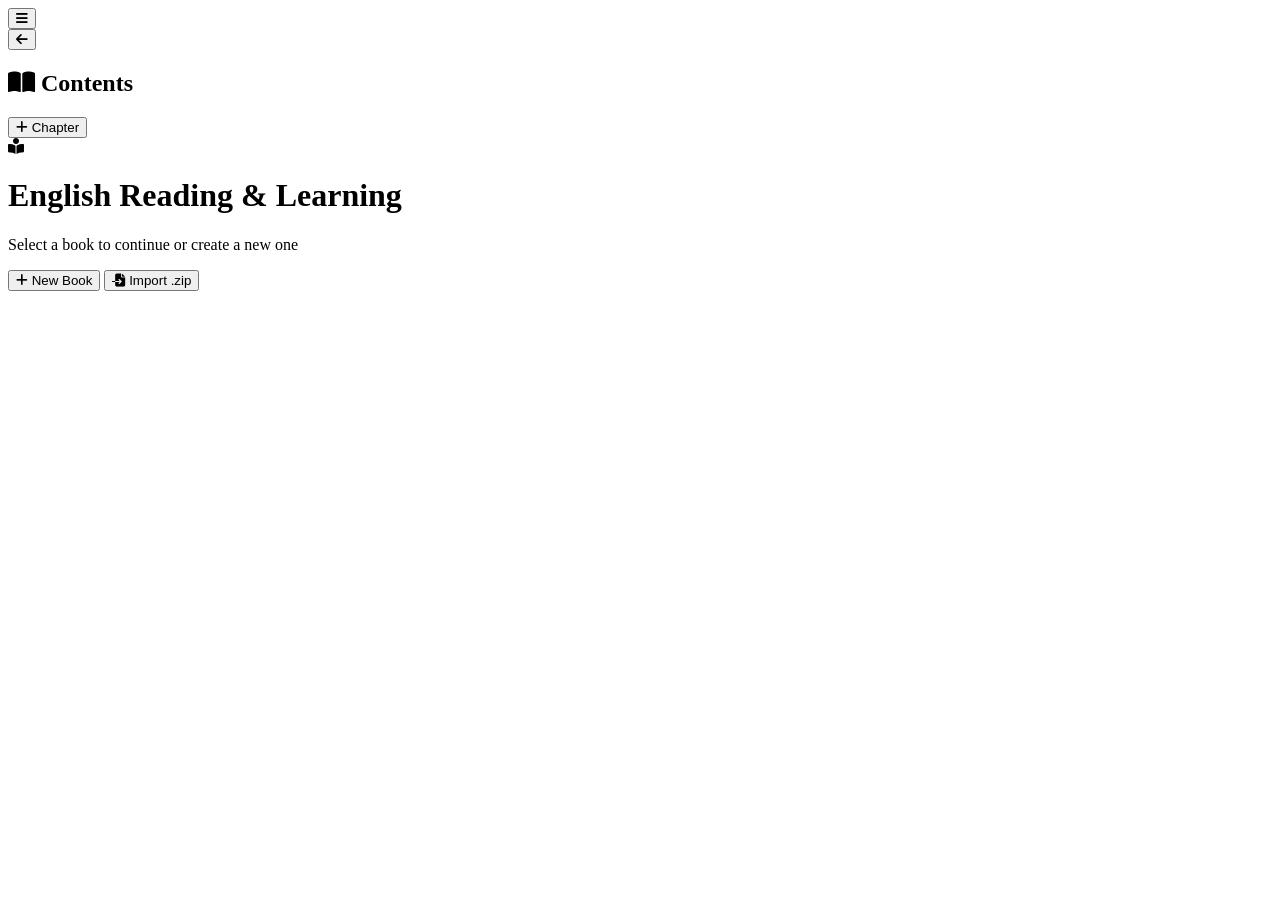
==== frontend/index.html @ adfd7f5e "- inprogress" ====
﻿<!DOCTYPE html>
<html lang="en">
<head>
  <meta charset="UTF-8">
  <meta name="viewport" content="width=device-width, initial-scale=1.0, maximum-scale=5.0, user-scalable=yes">
  <meta name="theme-color" content="#6366f1">
  <meta name="apple-mobile-web-app-capable" content="yes">
  <meta name="apple-mobile-web-app-status-bar-style" content="default">
  <title>English Reading & Learning</title>
  <link rel="preconnect" href="https://fonts.googleapis.com">
  <link rel="preconnect" href="https://fonts.gstatic.com" crossorigin>
  <link href="https://fonts.googleapis.com/css2?family=Inter:wght@400;500;600;700&family=Merriweather:wght@400;700&display=swap" rel="stylesheet">
  <link rel="stylesheet" href="/static/css/styles.css">
  <link rel="stylesheet" href="https://cdnjs.cloudflare.com/ajax/libs/font-awesome/6.5.1/css/all.min.css">
</head>
<body>

  <!-- Mobile Menu Toggle -->
  <button id="sidebar-toggle" class="sidebar-toggle" aria-label="Toggle Menu">
    <i class="fas fa-bars"></i>
  </button>

  <!-- Sync Status Indicator -->
  <div id="sync-status" class="sync-status" style="display:none;">
    <i class="fas fa-sync-alt fa-spin"></i>
    <span>Syncing...</span>
  </div>

  <!-- Sidebar Backdrop for Mobile -->
  <div id="sidebar-backdrop" class="sidebar-backdrop"></div>

  <!-- LEFT SIDEBAR: Table of Contents -->
  <aside id="sidebar" class="sidebar">
    <div class="sidebar-back-row">
      <button id="btn-sidebar-back-books" class="btn-sidebar-back" title="Back to book list">
        <i class="fas fa-arrow-left"></i> <span id="sidebar-book-name-label"></span>
      </button>
    </div>
    <div class="sidebar-header">
      <h2><i class="fas fa-book-open"></i> Contents</h2>
      <button id="btn-add-chapter" class="btn btn-sm btn-primary" title="Add Chapter">
        <i class="fas fa-plus"></i> Chapter
      </button>
    </div>
    <nav id="toc-tree" class="toc-tree"></nav>
  </aside>

  <!-- MAIN CONTENT -->
  <main id="main-content" class="main-content">
    <!-- Book List Screen (shown on startup) -->
    <div id="book-list-screen" class="welcome-screen">
      <i class="fas fa-book-reader welcome-icon"></i>
      <h1>English Reading & Learning</h1>
      <p>Select a book to continue or create a new one</p>
      <div class="book-list-actions">
        <button id="btn-new-book" class="btn btn-lg btn-primary"><i class="fas fa-plus"></i> New Book</button>
        <button id="btn-import-book" class="btn btn-lg btn-outline"><i class="fas fa-file-import"></i> Import .zip</button>
        <input type="file" id="input-import-zip" accept=".zip" style="display:none;">
      </div>
      <div id="book-list" class="book-list"></div>
    </div>

    <div id="welcome-screen" class="welcome-screen" style="display:none;">
      <div class="current-book-bar">
        <span id="current-book-name" class="current-book-name"></span>
        <button id="btn-rename-current-book" class="btn btn-outline btn-icon" title="Rename book"><i class="fas fa-pen"></i></button>
        <button id="btn-book-config" class="btn btn-outline" title="Book language settings"><i class="fas fa-cog"></i></button>
        <button id="btn-save-book" class="btn btn-primary" title="Save book"><i class="fas fa-save"></i> Save</button>
        <button id="btn-back-to-books" class="btn btn-outline" title="Back to books"><i class="fas fa-arrow-left"></i> Books</button>
      </div>
      <i class="fas fa-book-open welcome-icon" style="font-size:56px;"></i>
      <h2>No section selected</h2>
      <p class="hint">Click <strong>"+ Chapter"</strong> on the left to begin, or select a section.</p>
    </div>

    <div id="section-view" class="section-view" style="display:none;">
      <div class="section-header">
        <h1 id="section-title"></h1>
        <div class="section-actions">
          <button id="btn-save-book-inline" class="btn btn-outline" title="Save book"><i class="fas fa-save"></i></button>
          <button id="btn-add-sentence" class="btn btn-primary" style="display:none;">
            <i class="fas fa-plus"></i> Add Sentence
          </button>
          <button id="btn-review-flashcards" class="btn btn-accent">
            <i class="fas fa-clone"></i> Review
          </button>
        </div>
      </div>

      <!-- Section Tabs -->
      <div class="section-tabs">
        <button class="section-tab active" data-tab="vocabs">
          <i class="fas fa-language"></i> Vocabs
          <span class="tab-count" id="tab-count-vocabs"></span>
        </button>
        <button class="section-tab" data-tab="sentences">
          <i class="fas fa-align-left"></i> Sentences
          <span class="tab-count" id="tab-count-sentences"></span>
        </button>
        <button id="btn-vocab-bin" class="vocab-bin-btn" title="Deleted vocabs bin">
          <i class="fas fa-trash-restore"></i>
          <span id="bin-count-badge" class="bin-count-badge" style="display:none;"></span>
        </button>
      </div>

      <!-- Sentence Filter (only for sentences tab) -->
      <div class="sentence-filter" id="sentence-filter-bar" style="display:none;">
        <i class="fas fa-search filter-icon"></i>
        <input type="text" id="input-sentence-filter" placeholder="Filter sentences..." />
        <button id="btn-clear-filter" class="btn-clear-filter" title="Clear filter" style="display:none;"><i class="fas fa-times"></i></button>
      </div>

      <!-- Mobile hint for text selection (only for sentences tab) -->
      <div class="mobile-hint" id="mobile-selection-hint" style="display:none;">
        <i class="fas fa-info-circle"></i>
        <span>Tip: Tap any word to add as vocabulary, or tap sentence for details</span>
      </div>

      <!-- Vocabs Tab Content -->
      <div id="vocabs-tab-container" class="tab-container">
        <div id="vocabs-container" class="vocabs-container"></div>
      </div>

      <!-- Sentences Tab Content -->
      <div id="sentences-tab-container" class="tab-container" style="display:none;">
        <div id="sentences-container" class="sentences-container">
          <p class="empty-msg" id="empty-sentences">No sentences yet. Click "Add Sentence" to start.</p>
        </div>
      </div>
    </div>

    <!-- Vocab List Overlay -->
    <div id="vocab-list-overlay" class="vocab-list-overlay" style="display:none;">
      <div class="vocab-list-panel">
        <div class="vocab-list-header">
          <h2><i class="fas fa-language"></i> Vocabulary List</h2>
          <button id="btn-close-vocab-list" class="btn-close"><i class="fas fa-times"></i></button>
        </div>
        <div id="vocab-list-content" class="vocab-list-content"></div>
      </div>
    </div>

    <!-- Vocab Bin Overlay -->
    <div id="vocab-bin-overlay" class="vocab-bin-overlay" style="display:none;">
      <div class="vocab-bin-panel">
        <div class="vocab-bin-header">
          <h2><i class="fas fa-trash-restore"></i> Deleted Vocabs Bin</h2>
          <div class="vocab-bin-header-actions">
            <button id="btn-bin-delete-all" class="btn btn-sm btn-danger"><i class="fas fa-trash"></i> Delete All</button>
            <button id="btn-close-vocab-bin" class="btn-close"><i class="fas fa-times"></i></button>
          </div>
        </div>
        <div id="vocab-bin-content" class="vocab-bin-content"></div>
      </div>
    </div>
  </main>

  <!-- RIGHT DETAIL PANEL (sentence or vocab) -->
  <aside id="detail-panel" class="detail-panel">
    <!-- Sentence Detail -->
    <div id="sentence-detail" class="panel-section" style="display:none;">
      <div class="detail-panel-header">
        <h3><i class="fas fa-align-left"></i> Sentence</h3>
        <button id="btn-close-sentence-panel" class="btn-close"><i class="fas fa-times"></i></button>
      </div>
      <div class="detail-panel-body">
        <div class="panel-field">
          <label>English</label>
          <div class="field-content field-english" id="sp-english"></div>
        </div>
        <div class="panel-field">
          <label>Vietnamese Translation</label>
          <div class="field-content editable" id="sp-vietnamese"></div>
          <button class="btn-edit-sp" data-field="vietnamese" title="Edit"><i class="fas fa-pen"></i></button>
        </div>
        <div class="panel-field">
          <label>Notes</label>
          <div class="field-content editable" id="sp-notes"></div>
          <button class="btn-edit-sp" data-field="notes" title="Edit"><i class="fas fa-pen"></i></button>
        </div>
        <div class="panel-field">
          <label>Voice Recording</label>
          <div class="recording-controls">
            <button id="btn-record-voice" class="btn btn-outline" title="Record your voice"><i class="fas fa-microphone"></i> Record</button>
            <button id="btn-stop-recording" class="btn btn-danger" style="display:none;" title="Stop recording"><i class="fas fa-stop"></i> Stop</button>
            <button id="btn-play-recording" class="btn btn-outline" style="display:none;" title="Play recording"><i class="fas fa-play"></i> Play</button>
            <button id="btn-delete-recording" class="btn btn-outline" style="display:none;" title="Delete recording"><i class="fas fa-trash"></i></button>
          </div>
        </div>
        <div class="panel-field">
          <label>AI Voice Over</label>
          <div class="recording-controls">
            <button id="btn-generate-sentence-audio" class="btn btn-outline" title="Generate AI voice"><i class="fas fa-microphone"></i> Generate</button>
            <button id="btn-play-sentence-audio" class="btn btn-outline" style="display:none;" title="Play AI voice"><i class="fas fa-volume-up"></i> Play</button>
          </div>
        </div>
        <div class="panel-actions">
          <button id="btn-ai-translate-sentence" class="btn btn-accent"><i class="fas fa-robot"></i> AI Translate</button>
        </div>
      </div>
    </div>

    <!-- Vocab Detail -->
    <div id="vocab-detail" class="panel-section" style="display:none;">
      <div class="detail-panel-header">
        <h3 id="vocab-panel-word"><i class="fas fa-language"></i> <span id="vocab-panel-word-text"></span></h3>
        <div class="vocab-header-actions">
          <button id="btn-play-audio" class="btn-audio" title="Play pronunciation" style="display:none;"><i class="fas fa-volume-up"></i></button>
          <button id="btn-generate-audio" class="btn-audio btn-audio-generate" title="Generate pronunciation audio"><i class="fas fa-microphone"></i></button>
          <button id="btn-close-vocab-panel" class="btn-close"><i class="fas fa-times"></i></button>
        </div>
      </div>
      <div id="vocab-panel-body" class="detail-panel-body">
        <div class="panel-field">
          <label>Pronunciation</label>
          <div class="field-content" id="vocab-pronunciation"></div>
          <button class="btn-edit-field" data-field="pronunciation"><i class="fas fa-pen"></i></button>
        </div>

        <!-- Multiple Definitions -->
        <div class="definitions-section">
          <div class="definitions-header">
            <label>Definitions</label>
            <button id="btn-add-definition" class="btn btn-sm btn-outline" title="Add definition"><i class="fas fa-plus"></i></button>
          </div>
          <div id="vocab-definitions-list" class="definitions-list"></div>
        </div>

        <div class="panel-field">
          <label>AI Brief</label>
          <div class="field-content" id="vocab-ai-brief"></div>
          <button class="btn-edit-field" data-field="aiBrief"><i class="fas fa-pen"></i></button>
        </div>
        <div class="panel-field">
          <label>Notes</label>
          <div class="field-content" id="vocab-notes"></div>
          <button class="btn-edit-field" data-field="notes"><i class="fas fa-pen"></i></button>
        </div>
        <div class="panel-actions">
          <button id="btn-search-ai" class="btn btn-accent"><i class="fas fa-robot"></i> Search AI</button>
          <button id="btn-vocab-mindmap" class="btn btn-outline"><i class="fas fa-project-diagram"></i> Mindmap</button>
          <button id="btn-delete-vocab" class="btn btn-danger"><i class="fas fa-trash"></i> Remove</button>
        </div>
        <!-- Mindmap links -->
        <div class="panel-field vocab-panel-mindmap-links">
          <div class="vpml-section">
            <label><i class="fas fa-project-diagram"></i> Own Mindmap</label>
            <div id="vocab-panel-own-mindmap" class="mm-all-mindmaps-list"></div>
          </div>
          <div class="vpml-section">
            <label><i class="fas fa-link"></i> Referenced by</label>
            <div id="vocab-panel-referencing-mindmaps" class="mm-all-mindmaps-list"></div>
          </div>
        </div>
      </div>
    </div>
  </aside>

  <!-- MODALS -->

  <!-- Rename Book Modal -->
  <div id="modal-rename-book" class="modal" style="display:none;">
    <div class="modal-content modal-sm">
      <div class="modal-header">
        <h3><i class="fas fa-pen"></i> Rename Book</h3>
        <button class="btn-close modal-close"><i class="fas fa-times"></i></button>
      </div>
      <div class="modal-body">
        <div class="form-group">
          <label>Book Name</label>
          <input type="text" id="input-rename-book" placeholder="Enter new name..." />
        </div>
      </div>
      <div class="modal-footer">
        <button id="btn-confirm-rename-book" class="btn btn-primary"><i class="fas fa-check"></i> Rename</button>
        <button class="btn btn-outline modal-close">Cancel</button>
      </div>
    </div>
  </div>

  <!-- Import Book — Name Confirmation Modal -->
  <div id="modal-import-book" class="modal" style="display:none;">
    <div class="modal-content modal-sm">
      <div class="modal-header">
        <h3><i class="fas fa-file-import"></i> Import Book</h3>
        <button class="btn-close modal-close"><i class="fas fa-times"></i></button>
      </div>
      <div class="modal-body">
        <div class="form-group">
          <label>Book Name</label>
          <input type="text" id="input-import-book-name" placeholder="Enter a name for the imported book..." />
        </div>
        <p class="hint" style="margin-top:8px;">You can change the name before importing.</p>
      </div>
      <div class="modal-footer">
        <button id="btn-confirm-import-book" class="btn btn-primary"><i class="fas fa-file-import"></i> Import</button>
        <button class="btn btn-outline modal-close">Cancel</button>
      </div>
    </div>
  </div>

  <!-- Book Language Config Modal -->
  <div id="modal-book-config" class="modal" style="display:none;">
    <div class="modal-content modal-sm">
      <div class="modal-header">
        <h3><i class="fas fa-cog"></i> Book Language Settings</h3>
        <button class="btn-close modal-close"><i class="fas fa-times"></i></button>
      </div>
      <div class="modal-body">
        <div class="book-config-section">
          <div class="book-config-label"><i class="fas fa-globe"></i> Source language (text &amp; voice)</div>
          <div class="form-group">
            <label>Language name</label>
            <input type="text" id="cfg-from-lang" placeholder="e.g. English, German, French..." />
          </div>
          <div class="form-group">
            <label>Azure TTS voice name</label>
            <select id="cfg-voice-preset">
              <option value="en-US-AvaMultilingualNeural">English US â€“ Ava (Multilingual)</option>
              <option value="en-US-AndrewNeural">English US â€“ Andrew</option>
              <option value="en-US-JennyNeural">English US â€“ Jenny</option>
              <option value="en-GB-SoniaNeural">English GB â€“ Sonia</option>
              <option value="en-AU-NatashaNeural">English AU â€“ Natasha</option>
              <option value="de-DE-KatjaNeural">German â€“ Katja</option>
              <option value="de-DE-ConradNeural">German â€“ Conrad</option>
              <option value="fr-FR-DeniseNeural">French â€“ Denise</option>
              <option value="es-ES-ElviraNeural">Spanish â€“ Elvira</option>
              <option value="ja-JP-NanamiNeural">Japanese â€“ Nanami</option>
              <option value="ko-KR-SunHiNeural">Korean â€“ SunHi</option>
              <option value="zh-CN-XiaoxiaoNeural">Chinese CN â€“ Xiaoxiao</option>
              <option value="__custom__">Custom (enter manually below)</option>
            </select>
          </div>
          <div class="form-group" id="cfg-voice-custom-row" style="display:none;">
            <label>Custom voice name</label>
            <input type="text" id="cfg-from-voice" placeholder="e.g. en-US-AvaMultilingualNeural" />
          </div>
        </div>
        <div class="book-config-section">
          <div class="book-config-label"><i class="fas fa-language"></i> Target language (translation)</div>
          <div class="form-group">
            <label>Language name</label>
            <input type="text" id="cfg-to-lang" placeholder="e.g. Vietnamese, Chinese, French..." />
          </div>
        </div>
      </div>
      <div class="modal-footer">
        <button id="btn-save-book-config" class="btn btn-primary"><i class="fas fa-check"></i> Save</button>
        <button class="btn btn-outline modal-close">Cancel</button>
      </div>
    </div>
  </div>

  <!-- New Book Modal -->
  <div id="modal-new-book" class="modal" style="display:none;">
    <div class="modal-content modal-sm">
      <div class="modal-header">
        <h3><i class="fas fa-book"></i> Create New Book</h3>
        <button class="btn-close modal-close"><i class="fas fa-times"></i></button>
      </div>
      <div class="modal-body">
        <div class="form-group">
          <label>Book Name</label>
          <input type="text" id="input-book-name" placeholder="Enter book name..." />
        </div>
      </div>
      <div class="modal-footer">
        <button id="btn-create-book-confirm" class="btn btn-primary"><i class="fas fa-plus"></i> Create</button>
        <button class="btn btn-outline modal-close">Cancel</button>
      </div>
    </div>
  </div>

  <!-- Add/Edit Sentence Modal -->
  <div id="modal-sentence" class="modal" style="display:none;">
    <div class="modal-content">
      <div class="modal-header">
        <h3 id="modal-sentence-title">Add Sentence</h3>
        <button class="btn-close modal-close"><i class="fas fa-times"></i></button>
      </div>
      <div class="modal-body">
        <textarea id="input-sentence" placeholder="Type or paste your English sentence here..." rows="4"></textarea>
      </div>
      <div class="modal-footer">
        <button id="btn-save-sentence" class="btn btn-primary">Save</button>
        <button class="btn btn-outline modal-close">Cancel</button>
      </div>
    </div>
  </div>

  <!-- Add/Edit Chapter/Section Modal -->
  <div id="modal-toc" class="modal" style="display:none;">
    <div class="modal-content modal-sm">
      <div class="modal-header">
        <h3 id="modal-toc-title">Add Chapter</h3>
        <button class="btn-close modal-close"><i class="fas fa-times"></i></button>
      </div>
      <div class="modal-body">
        <input type="text" id="input-toc-name" placeholder="Enter name..." />
      </div>
      <div class="modal-footer">
        <button id="btn-save-toc" class="btn btn-primary">Save</button>
        <button class="btn btn-outline modal-close">Cancel</button>
      </div>
    </div>
  </div>

  <!-- Add Vocab Modal (word selection) -->
  <div id="modal-vocab" class="modal" style="display:none;">
    <div class="modal-content">
      <div class="modal-header">
        <h3>Add Vocabulary</h3>
        <button class="btn-close modal-close"><i class="fas fa-times"></i></button>
      </div>
      <div class="modal-body">
        <div class="form-group">
          <label>Selected Word/Phrase</label>
          <input type="text" id="input-vocab-word" readonly />
        </div>
        <div class="form-group">
          <label>Translation (Vietnamese)</label>
          <input type="text" id="input-vocab-translation" placeholder="Enter Vietnamese translation..." />
        </div>
        <div class="form-group">
          <label>Explanation (English)</label>
          <textarea id="input-vocab-explanation" placeholder="Enter English explanation..." rows="2"></textarea>
        </div>
      </div>
      <div class="modal-footer">
        <button id="btn-ai-explain" class="btn btn-accent"><i class="fas fa-robot"></i> AI Explain</button>
        <button id="btn-save-vocab" class="btn btn-primary">Save Vocab</button>
        <button class="btn btn-outline modal-close">Cancel</button>
      </div>
    </div>
  </div>

  <!-- Edit Vocab Field Modal -->
  <div id="modal-edit-field" class="modal" style="display:none;">
    <div class="modal-content modal-sm">
      <div class="modal-header">
        <h3 id="modal-edit-field-title">Edit Field</h3>
        <button class="btn-close modal-close"><i class="fas fa-times"></i></button>
      </div>
      <div class="modal-body">
        <textarea id="input-edit-field" rows="4"></textarea>
      </div>
      <div class="modal-footer">
        <button id="btn-save-field" class="btn btn-primary">Save</button>
        <button class="btn btn-outline modal-close">Cancel</button>
      </div>
    </div>
  </div>

  <!-- Add/Edit Definition Modal -->
  <div id="modal-definition" class="modal" style="display:none;">
    <div class="modal-content">
      <div class="modal-header">
        <h3 id="modal-definition-title">Add Definition</h3>
        <button class="btn-close modal-close"><i class="fas fa-times"></i></button>
      </div>
      <div class="modal-body">
        <div class="form-group">
          <label>Part of Speech <span class="hint-text">(noun, verb, adj, etc.)</span></label>
          <input type="text" id="input-def-pos" placeholder="e.g. noun, verb, adjective..." />
        </div>
        <div class="form-group">
          <label>Vietnamese Meaning</label>
          <input type="text" id="input-def-vietnamese" placeholder="Vietnamese translation..." />
        </div>
        <div class="form-group">
          <label>English Meaning</label>
          <textarea id="input-def-english" placeholder="English definition..." rows="2"></textarea>
        </div>
        <div class="form-group">
          <label>Example</label>
          <input type="text" id="input-def-example" placeholder="Example sentence..." />
        </div>
      </div>
      <div class="modal-footer">
        <button id="btn-save-definition" class="btn btn-primary">Save</button>
        <button class="btn btn-outline modal-close">Cancel</button>
      </div>
    </div>
  </div>

  <!-- Context Menu (for text selection in sentences) -->
  <div id="text-context-menu" class="text-context-menu" style="display:none;">
    <button id="ctx-add-vocab"><i class="fas fa-plus-circle"></i> Add as Vocab</button>
  </div>

  <!-- Flashcard Review Overlay -->
  <div id="flashcard-overlay" class="flashcard-overlay" style="display:none;">
    <div class="flashcard-container">
      <div class="flashcard-header">
        <h2><i class="fas fa-clone"></i> <span id="flashcard-mode-title">Flashcard Review</span></h2>
        <button id="btn-close-flashcard" class="btn-close"><i class="fas fa-times"></i></button>
      </div>
      
      <div class="flashcard-mode-selector" id="flashcard-mode-selector">
        <h3>Select Review Mode</h3>
        <div class="mode-buttons">
          <button id="btn-mode-vocab" class="btn btn-lg btn-primary">
            <i class="fas fa-language"></i>
            <div>Vocabulary</div>
            <small id="vocab-count-label">0 words</small>
          </button>
          <button id="btn-mode-sentence" class="btn btn-lg btn-accent">
            <i class="fas fa-align-left"></i>
            <div>Sentences</div>
            <small id="sentence-count-label">0 sentences</small>
          </button>
        </div>
      </div>
      
      <div class="flashcard-content" id="flashcard-content" style="display:none;">
        <div class="flashcard-stats">
          <span class="card-progress"><span id="current-card-num">1</span> / <span id="total-cards">10</span></span>
          <button id="btn-change-mode" class="btn btn-sm btn-outline"><i class="fas fa-exchange-alt"></i> Change Mode</button>
        </div>
        
        <div class="flashcard-wrapper">
          <div class="flashcard" id="flashcard">
            <div class="flashcard-front">
              <div class="card-label">Question</div>
              <div class="card-text" id="card-front-text"></div>
              <button id="btn-play-flashcard-audio" class="btn-flashcard-audio" style="display:none;" title="Play pronunciation">
                <i class="fas fa-volume-up"></i>
              </button>
            </div>
            <div class="flashcard-back">
              <div class="card-label">Answer</div>
              <div class="card-text" id="card-back-text"></div>
            </div>
          </div>
          <div class="flip-hint"><i class="fas fa-redo"></i> Click card to flip</div>
        </div>
        
        <div class="flashcard-controls">
          <button id="btn-prev-card" class="btn btn-lg btn-outline"><i class="fas fa-arrow-left"></i> Previous</button>
          <button id="btn-flip-card" class="btn btn-lg btn-primary"><i class="fas fa-redo"></i> Flip Card</button>
          <button id="btn-next-card" class="btn btn-lg btn-outline">Next <i class="fas fa-arrow-right"></i></button>
        </div>
        
        <div class="flashcard-actions">
          <button id="btn-shuffle-cards" class="btn btn-outline"><i class="fas fa-random"></i> Shuffle</button>
          <button id="btn-restart-review" class="btn btn-outline"><i class="fas fa-redo-alt"></i> Restart</button>
        </div>
      </div>
    </div>
  </div>

  <!-- Mindmap Overlay -->
  <div id="mindmap-overlay" class="mindmap-overlay" style="display:none;">
    <div class="mindmap-container">
      <div class="mindmap-header">
        <button id="btn-mm-back" class="btn-mm-back" title="Go back to previous mindmap" style="display:none;"><i class="fas fa-arrow-left"></i></button>
        <h2><i class="fas fa-project-diagram"></i> <span id="mindmap-title">Mindmap</span></h2>
        <div class="mindmap-header-actions">
          <div class="mm-layout-switcher">
            <button class="mm-layout-btn active" data-layout="tree" title="Tree layout"><i class="fas fa-sitemap"></i></button>
            <button class="mm-layout-btn" data-layout="radial" title="Radial layout"><i class="fas fa-bullseye"></i></button>
            <button class="mm-layout-btn" data-layout="vertical" title="Vertical layout"><i class="fas fa-stream"></i></button>
          </div>
          <div class="mm-header-sep"></div>
          <button id="btn-mindmap-add-child" class="btn btn-sm btn-primary" title="Add child node (Tab)"><i class="fas fa-plus"></i> Child</button>
          <button id="btn-mindmap-add-sibling" class="btn btn-sm btn-outline" title="Add sibling node (Space)"><i class="fas fa-arrows-alt-h"></i> Sibling</button>
          <button id="btn-mindmap-collapse" class="btn btn-sm btn-outline" title="Collapse/expand children (C)"><i class="fas fa-compress-alt"></i></button>
          <button id="btn-mindmap-reverse" class="btn btn-sm btn-outline" title="Reverse children order"><i class="fas fa-exchange-alt"></i></button>
          <button id="btn-mindmap-move-up" class="btn btn-sm btn-outline" title="Move node up"><i class="fas fa-arrow-up"></i></button>
          <button id="btn-mindmap-move-down" class="btn btn-sm btn-outline" title="Move node down"><i class="fas fa-arrow-down"></i></button>
          <button id="btn-mindmap-delete-node" class="btn btn-sm btn-danger" title="Delete selected node (Del)"><i class="fas fa-trash"></i></button>
          <button id="btn-mindmap-close" class="btn-close"><i class="fas fa-times"></i></button>
        </div>
      </div>
      <div class="mindmap-hint">
        <i class="fas fa-info-circle"></i>
        <span>Drag canvas to pan &bull; Click node for details &bull; <kbd>Tab</kbd> child &bull; <kbd>Space</kbd> sibling &bull; <kbd>Del</kbd> delete &bull; <kbd>F2</kbd> rename &bull; <kbd>C</kbd> collapse</span>
      </div>
      <div class="mindmap-body">
        <div id="mindmap-canvas" class="mindmap-canvas" tabindex="0">
          <div id="mindmap-pan-layer" class="mindmap-pan-layer">
            <svg id="mindmap-svg" class="mindmap-svg"></svg>
            <div id="mindmap-nodes" class="mindmap-nodes"></div>
          </div>
        </div>
        <!-- Side panel for node details -->
        <div id="mm-side-panel" class="mm-side-panel" style="display:none;">
          <div class="mm-side-header">
            <h3 id="mm-side-title">Node Details</h3>
            <button id="btn-mm-side-close" class="btn-close"><i class="fas fa-times"></i></button>
          </div>
          <div class="mm-side-body">
            <div class="mm-side-field">
              <label>Name</label>
              <input type="text" id="mm-side-name" placeholder="Node name..." />
            </div>
            <div class="mm-side-field">
              <label>Translation / Description</label>
              <textarea id="mm-side-desc" rows="3" placeholder="Vietnamese translation or description..."></textarea>
            </div>
            <!-- Image section -->
            <div class="mm-side-field">
              <label>Image</label>
              <div id="mm-side-image-area" class="mm-side-image-area">
                <div id="mm-side-image-placeholder" class="mm-side-image-placeholder">
                  <button id="btn-mm-paste-image" class="btn btn-outline mm-paste-image-btn">
                    <i class="fas fa-clipboard"></i> Paste Image from Clipboard
                  </button>
                  <small>Copy an image first, then click the button</small>
                </div>
                <div id="mm-side-image-preview" class="mm-side-image-preview" style="display:none;">
                  <img id="mm-side-image-img" src="" alt="Node image" />
                  <div class="mm-image-preview-actions">
                    <button id="btn-mm-paste-image-replace" class="btn btn-sm btn-outline"><i class="fas fa-clipboard"></i> Replace</button>
                    <button id="btn-mm-image-delete" class="btn btn-sm btn-danger"><i class="fas fa-trash"></i> Remove</button>
                  </div>
                </div>
              </div>
              <div id="mm-image-resize-btns" class="mm-image-resize-btns" style="display:none;">
                <span class="mm-resize-label">Display size:</span>
                <button class="mm-resize-btn" data-size="small" title="Small">S</button>
                <button class="mm-resize-btn" data-size="medium" title="Medium">M</button>
                <button class="mm-resize-btn" data-size="large" title="Large">L</button>
                <button class="mm-resize-btn" data-size="xl" title="Extra Large">XL</button>
                <button id="btn-mm-image-hide" class="mm-resize-btn mm-hide-btn" title="Hide image on canvas"><i class="fas fa-eye-slash"></i></button>
              </div>
            </div>
            <div class="mm-side-actions">
              <button id="btn-mm-side-save" class="btn btn-sm btn-primary"><i class="fas fa-check"></i> Save</button>
              <button id="btn-mm-ai-translate" class="btn btn-sm btn-accent"><i class="fas fa-robot"></i> AI Translate</button>
            </div>
            <!-- Vocab link section -->
            <div class="mm-side-divider"></div>
            <div class="mm-side-field">
              <label>Vocab / Mindmap Link</label>
              <div id="mm-side-vocab-status" class="mm-side-vocab-status"></div>
              <div class="mm-side-vocab-actions">
                <button id="btn-mm-create-vocab" class="btn btn-sm btn-outline">
                  <i class="fas fa-plus"></i> Create Vocab from Node
                </button>
                <button id="btn-mm-open-linked-mindmap" class="btn btn-sm btn-outline" style="display:none;">
                  <i class="fas fa-project-diagram"></i> Open Linked Mindmap
                </button>
                <button id="btn-mm-extract-to-vocab" class="btn btn-sm btn-accent" style="display:none;" title="Move this node's subtree into a new vocab's mindmap">
                  <i class="fas fa-code-branch"></i> Extract Subtree to Vocab
                </button>
              </div>
            </div>
            <!-- All mindmaps list -->
            <div class="mm-side-divider"></div>
            <div class="mm-side-field">
              <label>All Mindmaps <span id="mm-maps-count" class="mm-maps-count"></span></label>
              <div id="mm-all-mindmaps-list" class="mm-all-mindmaps-list"></div>
            </div>
          </div>
        </div>
      </div>
    </div>
  </div>

  <!-- Mindmap Hover Menu (floating) -->
  <div id="mm-hover-menu" class="mm-hover-menu" style="display:none;">
    <button class="mm-hover-btn" data-action="rename" title="Rename"><i class="fas fa-pen"></i></button>
    <button class="mm-hover-btn" data-action="add-desc" title="Add description"><i class="fas fa-comment-dots"></i></button>
    <button class="mm-hover-btn" data-action="ai-desc" title="AI translate"><i class="fas fa-robot"></i></button>
    <button class="mm-hover-btn" data-action="extract" title="Extract subtree to new vocab"><i class="fas fa-code-branch"></i></button>
    <button class="mm-hover-btn" data-action="collapse" title="Collapse/expand"><i class="fas fa-compress-alt"></i></button>
    <button class="mm-hover-btn" data-action="reverse" title="Reverse children"><i class="fas fa-exchange-alt"></i></button>
  </div>

  <!-- TOC Context Menu -->
  <div id="toc-context-menu" class="toc-context-menu" style="display:none;">
    <button id="ctx-add-sub"><i class="fas fa-plus"></i> Add Sub-section</button>
    <button id="ctx-rename"><i class="fas fa-pen"></i> Rename</button>
    <button id="ctx-delete"><i class="fas fa-trash"></i> Delete</button>
  </div>

  <script src="/static/js/app.js"></script>
</body>
</html>
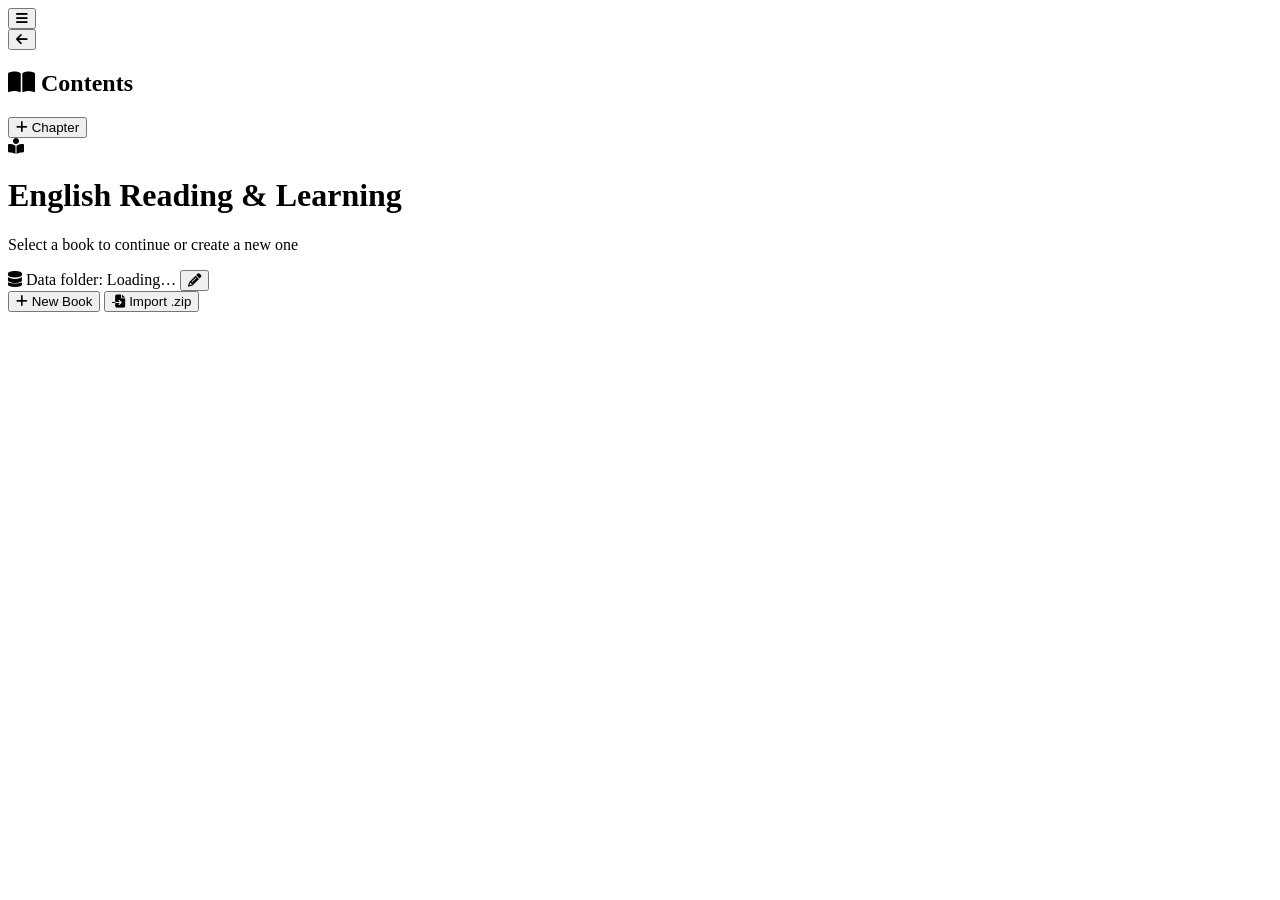
==== commit edb06f91: "- update local data folder load" ====
--- a/frontend/index.html
+++ b/frontend/index.html
@@ -10,7 +10,17 @@
   <link rel="preconnect" href="https://fonts.googleapis.com">
   <link rel="preconnect" href="https://fonts.gstatic.com" crossorigin>
   <link href="https://fonts.googleapis.com/css2?family=Inter:wght@400;500;600;700&family=Merriweather:wght@400;700&display=swap" rel="stylesheet">
-  <link rel="stylesheet" href="/static/css/styles.css">
+  <!-- Component CSS -->
+  <link rel="stylesheet" href="/static/views/components/css/base.css">
+  <link rel="stylesheet" href="/static/views/components/css/sidebar.css">
+  <link rel="stylesheet" href="/static/views/components/css/content.css">
+  <link rel="stylesheet" href="/static/views/components/css/flashcard.css">
+  <link rel="stylesheet" href="/static/views/components/css/vocabs.css">
+  <link rel="stylesheet" href="/static/views/components/css/modals.css">
+  <link rel="stylesheet" href="/static/views/components/css/responsive.css">
+  <link rel="stylesheet" href="/static/views/components/css/books.css">
+  <link rel="stylesheet" href="/static/views/components/css/sections.css">
+  <link rel="stylesheet" href="/static/views/components/css/mindmap.css">
   <link rel="stylesheet" href="https://cdnjs.cloudflare.com/ajax/libs/font-awesome/6.5.1/css/all.min.css">
 </head>
 <body>
@@ -52,6 +62,12 @@
       <i class="fas fa-book-reader welcome-icon"></i>
       <h1>English Reading & Learning</h1>
       <p>Select a book to continue or create a new one</p>
+      <div class="data-folder-bar">
+        <i class="fas fa-database"></i>
+        <span class="data-folder-label">Data folder:</span>
+        <span id="book-list-data-dir" class="data-folder-path">Loading&hellip;</span>
+        <button id="btn-open-settings" class="btn btn-sm btn-outline data-folder-btn" title="Change data folder"><i class="fas fa-pencil-alt"></i></button>
+      </div>
       <div class="book-list-actions">
         <button id="btn-new-book" class="btn btn-lg btn-primary"><i class="fas fa-plus"></i> New Book</button>
         <button id="btn-import-book" class="btn btn-lg btn-outline"><i class="fas fa-file-import"></i> Import .zip</button>
@@ -294,6 +310,32 @@
       </div>
       <div class="modal-footer">
         <button id="btn-confirm-import-book" class="btn btn-primary"><i class="fas fa-file-import"></i> Import</button>
+        <button class="btn btn-outline modal-close">Cancel</button>
+      </div>
+    </div>
+  </div>
+
+  <!-- App Settings Modal -->
+  <div id="modal-app-settings" class="modal" style="display:none;">
+    <div class="modal-content modal-sm">
+      <div class="modal-header">
+        <h3><i class="fas fa-folder-open"></i> Data Folder</h3>
+        <button class="btn-close modal-close"><i class="fas fa-times"></i></button>
+      </div>
+      <div class="modal-body">
+        <p class="settings-info">All books, images, audio and recordings are stored in this folder.</p>
+        <div class="form-group">
+          <label>Current active folder</label>
+          <div id="settings-current-dir" class="settings-dir-display">Loading&hellip;</div>
+        </div>
+        <div class="form-group">
+          <label>New folder path (absolute or relative to project root)</label>
+          <input type="text" id="settings-new-dir" placeholder="e.g. C:\Users\You\MyLearningData" />
+        </div>
+        <div id="settings-message" class="settings-message" style="display:none;"></div>
+      </div>
+      <div class="modal-footer">
+        <button id="btn-save-settings" class="btn btn-primary"><i class="fas fa-save"></i> Save &amp; Close</button>
         <button class="btn btn-outline modal-close">Cancel</button>
       </div>
     </div>
@@ -675,7 +717,20 @@
     <button id="ctx-delete"><i class="fas fa-trash"></i> Delete</button>
   </div>
 
-  <script src="/static/js/app.js"></script>
+  <!-- Component JS (load order matters — globals are shared) -->
+  <script src="/static/views/components/js/data.js"></script>
+  <script src="/static/views/components/js/toc.js"></script>
+  <script src="/static/views/components/js/sections.js"></script>
+  <script src="/static/views/components/js/sentences.js"></script>
+  <script src="/static/views/components/js/vocabs.js"></script>
+  <script src="/static/views/components/js/audio.js"></script>
+  <script src="/static/views/components/js/detail-panel.js"></script>
+  <script src="/static/views/components/js/ai.js"></script>
+  <script src="/static/views/components/js/books.js"></script>
+  <script src="/static/views/components/js/flashcard.js"></script>
+  <script src="/static/views/components/js/events.js"></script>
+  <script src="/static/views/components/js/settings.js"></script>
+  <script src="/static/views/components/js/mindmap.js"></script>
+
 </body>
-</html>
-
+</html>
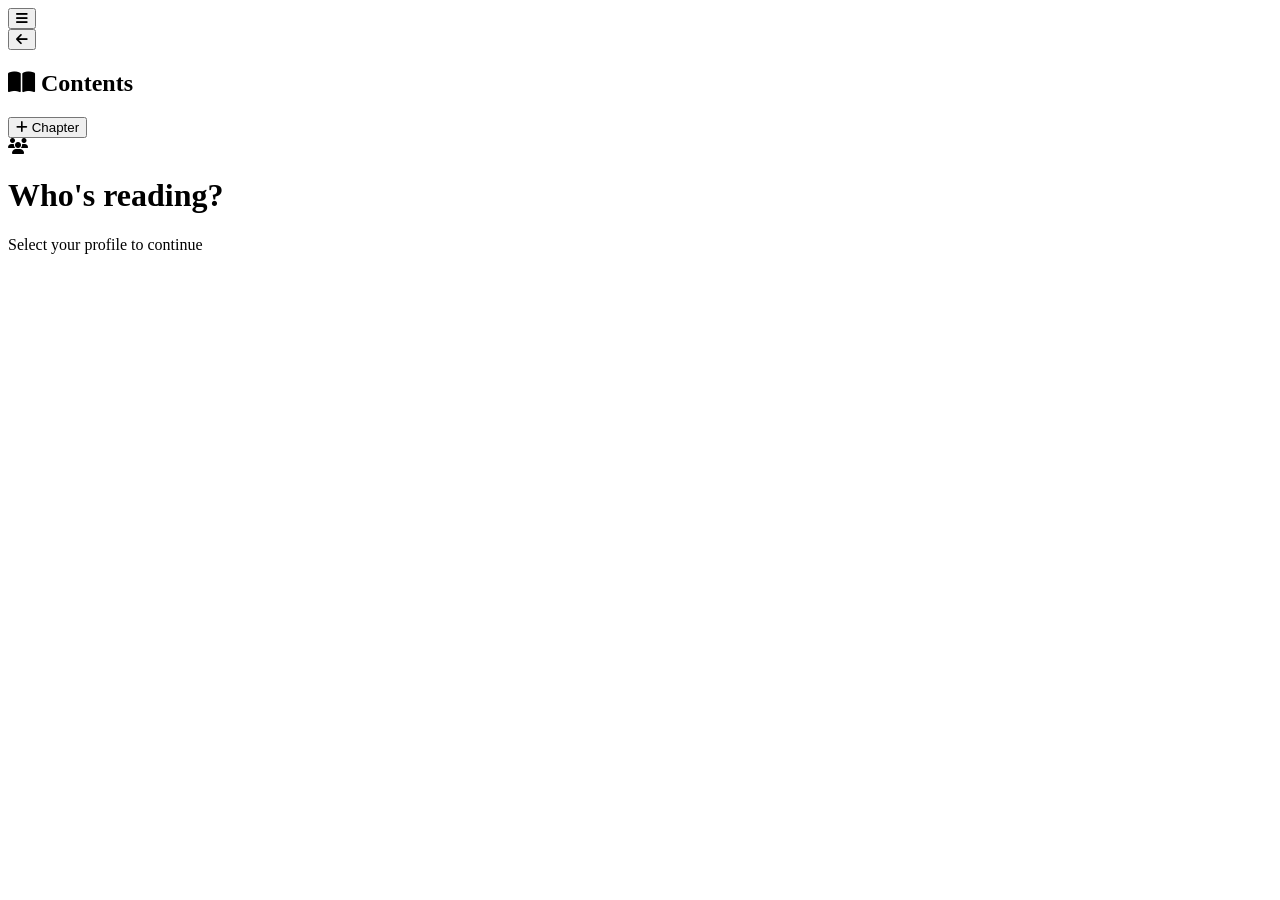
==== commit f8f3927e: "- add user + pin login" ====
--- a/frontend/index.html
+++ b/frontend/index.html
@@ -21,6 +21,7 @@
   <link rel="stylesheet" href="/static/views/components/css/books.css">
   <link rel="stylesheet" href="/static/views/components/css/sections.css">
   <link rel="stylesheet" href="/static/views/components/css/mindmap.css">
+  <link rel="stylesheet" href="/static/views/components/css/users.css">
   <link rel="stylesheet" href="https://cdnjs.cloudflare.com/ajax/libs/font-awesome/6.5.1/css/all.min.css">
 </head>
 <body>
@@ -57,8 +58,16 @@
 
   <!-- MAIN CONTENT -->
   <main id="main-content" class="main-content">
+    <!-- User Select Screen (shown before book list) -->
+    <div id="user-select-screen" class="welcome-screen">
+      <i class="fas fa-users welcome-icon"></i>
+      <h1>Who's reading?</h1>
+      <p>Select your profile to continue</p>
+      <div id="user-grid" class="user-grid"></div>
+    </div>
+
     <!-- Book List Screen (shown on startup) -->
-    <div id="book-list-screen" class="welcome-screen">
+    <div id="book-list-screen" class="welcome-screen" style="display:none;">
       <i class="fas fa-book-reader welcome-icon"></i>
       <h1>English Reading & Learning</h1>
       <p>Select a book to continue or create a new one</p>
@@ -71,9 +80,23 @@
       <div class="book-list-actions">
         <button id="btn-new-book" class="btn btn-lg btn-primary"><i class="fas fa-plus"></i> New Book</button>
         <button id="btn-import-book" class="btn btn-lg btn-outline"><i class="fas fa-file-import"></i> Import .zip</button>
+        <button id="btn-switch-user" class="btn btn-lg btn-outline" title="Switch user"><i class="fas fa-user-circle"></i> <span id="book-list-user-name"></span></button>
         <input type="file" id="input-import-zip" accept=".zip" style="display:none;">
       </div>
       <div id="book-list" class="book-list"></div>
+
+      <!-- Storage log console -->
+      <div class="storage-console">
+        <div class="storage-console-header" id="btn-toggle-console">
+          <span><i class="fas fa-terminal"></i> Storage Log</span>
+          <span id="storage-console-badge" class="console-badge"></span>
+          <i class="fas fa-chevron-down console-chevron" id="console-chevron"></i>
+        </div>
+        <div class="storage-console-body" id="storage-console-body" style="display:none;">
+          <div id="storage-console-lines">Loading…</div>
+          <button id="btn-refresh-console" class="btn btn-sm btn-outline console-refresh"><i class="fas fa-sync-alt"></i> Refresh</button>
+        </div>
+      </div>
     </div>
 
     <div id="welcome-screen" class="welcome-screen" style="display:none;">
@@ -310,6 +333,66 @@
       </div>
       <div class="modal-footer">
         <button id="btn-confirm-import-book" class="btn btn-primary"><i class="fas fa-file-import"></i> Import</button>
+        <button class="btn btn-outline modal-close">Cancel</button>
+      </div>
+    </div>
+  </div>
+
+  <!-- User PIN Modal -->
+  <div id="modal-user-pin" class="modal" style="display:none;">
+    <div class="modal-content modal-pin">
+      <button class="pin-modal-close modal-close" title="Cancel"><i class="fas fa-times"></i></button>
+      <div class="pin-modal-inner">
+        <div class="pin-avatar" id="pin-avatar"></div>
+        <div class="pin-user-name" id="pin-user-name"></div>
+        <div class="pin-subtitle">Enter your 4-digit PIN</div>
+        <div class="pin-dots">
+          <div class="pin-dot"></div>
+          <div class="pin-dot"></div>
+          <div class="pin-dot"></div>
+          <div class="pin-dot"></div>
+        </div>
+        <div class="pin-error" id="pin-error"></div>
+        <div class="pin-keypad">
+          <button class="pin-key" data-val="1">1</button>
+          <button class="pin-key" data-val="2">2</button>
+          <button class="pin-key" data-val="3">3</button>
+          <button class="pin-key" data-val="4">4</button>
+          <button class="pin-key" data-val="5">5</button>
+          <button class="pin-key" data-val="6">6</button>
+          <button class="pin-key" data-val="7">7</button>
+          <button class="pin-key" data-val="8">8</button>
+          <button class="pin-key" data-val="9">9</button>
+          <div></div>
+          <button class="pin-key" data-val="0">0</button>
+          <button class="pin-key key-del" data-val="del"><i class="fas fa-backspace"></i></button>
+        </div>
+      </div>
+    </div>
+  </div>
+
+  <!-- Create User Modal -->
+  <div id="modal-create-user" class="modal" style="display:none;">
+    <div class="modal-content modal-sm">
+      <div class="modal-header">
+        <h3><i class="fas fa-user-plus"></i> Add User</h3>
+        <button class="btn-close modal-close"><i class="fas fa-times"></i></button>
+      </div>
+      <div class="modal-body">
+        <div class="create-user-fields">
+          <div class="form-group">
+            <label>Name</label>
+            <input type="text" id="input-new-user-name" placeholder="Your name…" autocomplete="off" />
+          </div>
+          <div class="form-group">
+            <label>4-digit PIN</label>
+            <input type="text" id="input-new-user-pin" name="pin" inputmode="numeric" maxlength="4" placeholder="1234" autocomplete="off" />
+          </div>
+          <div class="pin-error" id="create-user-error"></div>
+        </div>
+      </div>
+      <div class="modal-footer">
+        <button id="btn-confirm-create-user" class="btn btn-primary"><i class="fas fa-user-plus"></i> Create</button>
         <button class="btn btn-outline modal-close">Cancel</button>
       </div>
     </div>
@@ -727,6 +810,7 @@
   <script src="/static/views/components/js/detail-panel.js"></script>
   <script src="/static/views/components/js/ai.js"></script>
   <script src="/static/views/components/js/books.js"></script>
+  <script src="/static/views/components/js/users.js"></script>
   <script src="/static/views/components/js/flashcard.js"></script>
   <script src="/static/views/components/js/events.js"></script>
   <script src="/static/views/components/js/settings.js"></script>
